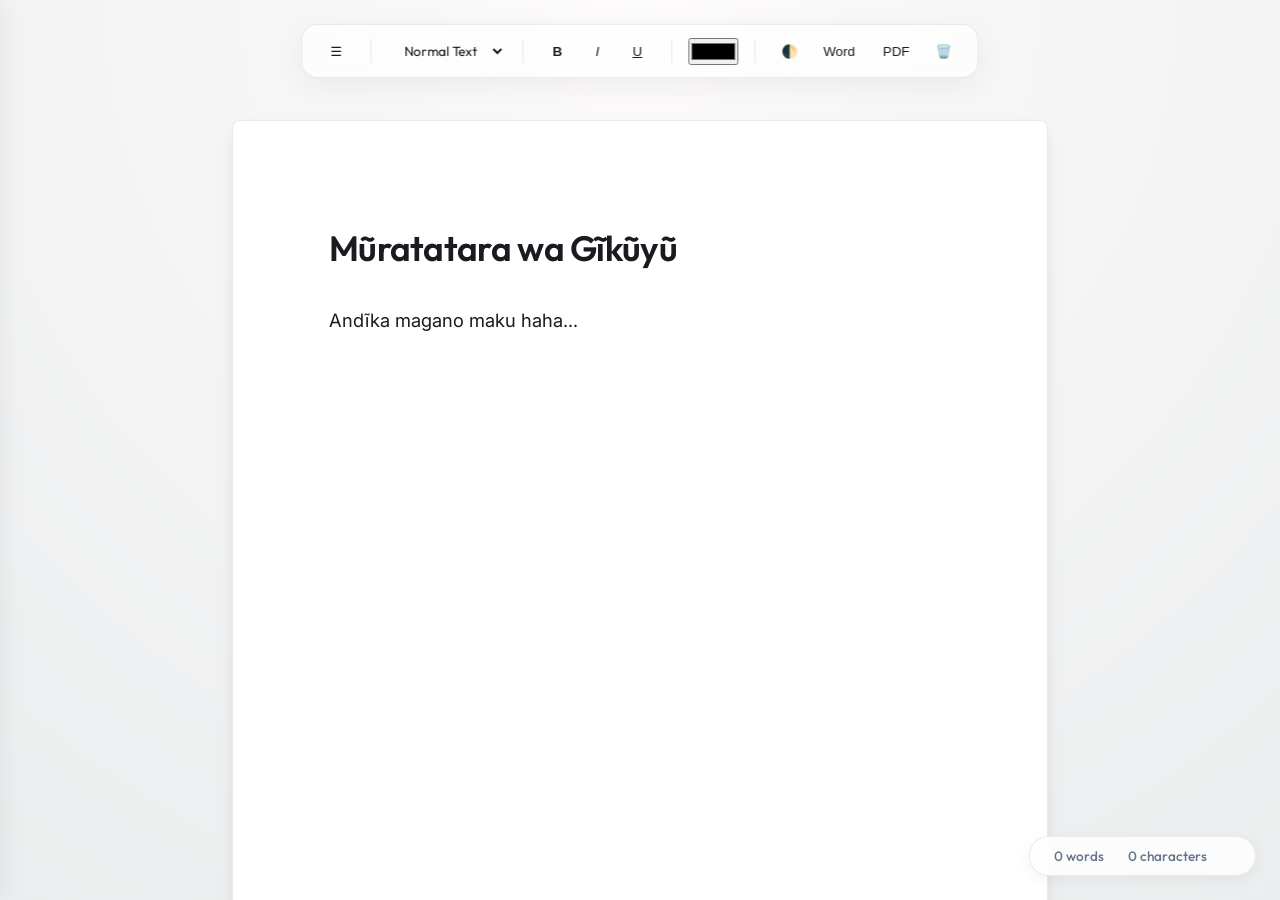
==== frontend/index.html @ 94670645 "UI Overhaul, Document Management, Smart Diacritics and Folder Restructuring" ====
<!DOCTYPE html>
<html lang="ki">
<head>
    <meta charset="UTF-8">
    <meta name="viewport" content="width=device-width, initial-scale=1.0">
    <title>Kikuyu Docs | Smart Autocomplete Editor</title>
    <link rel="stylesheet" href="style.css">
    <link rel="preconnect" href="https://fonts.googleapis.com">
    <link rel="preconnect" href="https://fonts.gstatic.com" crossorigin>
    <link href="https://fonts.googleapis.com/css2?family=Inter:wght@300;400;500;600&family=Outfit:wght@400;600&display=swap" rel="stylesheet">
</head>
<body class="light-mode" spellcheck="false" data-gramm="false" data-gramm_editor="false" data-ms-editor="false" translate="no" autocorrect="off" autocapitalize="off" autocomplete="off">
    <div class="layout-wrapper">
        <!-- Sidebar -->
        <div class="sidebar" id="sidebar">
            <div class="sidebar-header">
                <h2>Documents</h2>
                <button id="new-doc-btn" class="toolbar-btn" title="New Document">➕</button>
            </div>
            <div class="doc-list" id="doc-list">
                <!-- Document items will be loaded here -->
            </div>
        </div>

        <div class="app-container" id="main-container" spellcheck="false">
            <!-- Toolbar Section -->
        <div class="toolbar-wrapper">
            <div class="toolbar">
                <div class="toolbar-group">
                    <button id="menu-btn" class="toolbar-btn" title="Toggle Sidebar">☰</button>
                </div>
                <div class="toolbar-divider"></div>
                <div class="toolbar-group">
                    <select id="header-select" class="toolbar-select" aria-label="Text formatting" title="Text formatting">
                        <option value="p">Normal Text</option>
                        <option value="h1">Heading 1</option>
                        <option value="h2">Heading 2</option>
                        <option value="h3">Heading 3</option>
                    </select>
                </div>
                <div class="toolbar-divider"></div>
                <div class="toolbar-group">
                    <button id="bold-btn" class="toolbar-btn" title="Bold (Ctrl+B)"><b>B</b></button>
                    <button id="italic-btn" class="toolbar-btn" title="Italic (Ctrl+I)"><i>I</i></button>
                    <button id="underline-btn" class="toolbar-btn" title="Underline (Ctrl+U)"><u>U</u></button>
                </div>
                <div class="toolbar-divider"></div>
                <div class="toolbar-group">
                    <input type="color" id="color-picker" class="toolbar-color" value="#000000" title="Text Color" aria-label="Text color">
                </div>
                <div class="toolbar-divider"></div>
                <div class="toolbar-group actions">
                    <button id="theme-btn" class="toolbar-btn" title="Toggle Dark Mode">🌓</button>
                    <button id="save-word-btn" class="toolbar-btn export-btn" title="Export as Word Document">Word</button>
                    <button id="save-pdf-btn" class="toolbar-btn export-btn" title="Export as PDF">PDF</button>
                    <button id="clear-btn" class="toolbar-btn" title="Clear Editor">🗑️</button>
                </div>
            </div>
        </div>

        <!-- Document Area -->
        <div id="page-container" class="document-container" spellcheck="false">
            <div id="page-1" class="a4-page" contenteditable="true" spellcheck="false" 
                 role="textbox" aria-multiline="true" aria-autocomplete="list" aria-haspopup="listbox" title="Kikuyu Text Editor"
                 data-gramm="false" data-gramm_editor="false" data-ms-editor="false" translate="no" autocorrect="off" autocapitalize="off" autocomplete="off">
                <h1>Mũratatara wa Gĩkũyũ</h1>
                <p>Andĩka magano maku haha...</p>
            </div>
        </div>

        <!-- Status Bar -->
        <div id="status-bar" class="status-bar">
            <div id="word-count">0 words</div>
            <div id="char-count">0 characters</div>
            <div id="page-count"></div> <!-- Optional now -->
            <div class="status-label">Kikuyu Docs v2.0</div>
        </div>

        <!-- Floating Suggestion Box -->
        <div id="suggestions" class="suggestions-container" role="listbox" aria-label="Suggestions"></div>
    </div>
    </div>

    <script src="app.js"></script>
</body>
</html>
---- frontend/style.css ----
:root {
    --primary-color: #4f46e5;
    --primary-gradient: linear-gradient(135deg, #4f46e5 0%, #7c3aed 100%);
    --bg-light: #f4f5f7;
    --paper-white: #ffffff;
    --text-main: #1a1b20;
    --toolbar-border: rgba(0, 0, 0, 0.08);
    --toolbar-bg: rgba(255, 255, 255, 0.7);
    --accent-color: #f59e0b;
    --status-bg: rgba(255, 255, 255, 0.8);
    --status-text: #64748b;
    --sheet-shadow: 0 8px 24px -4px rgba(0, 0, 0, 0.08), 0 4px 12px -2px rgba(0, 0, 0, 0.04);
}

body.dark-mode {
    --primary-color: #6366f1;
    --primary-gradient: linear-gradient(135deg, #6366f1 0%, #8b5cf6 100%);
    --bg-light: #0b0c10;
    --paper-white: #16181d;
    --text-main: #e2e8f0;
    --toolbar-border: rgba(255, 255, 255, 0.05);
    --toolbar-bg: rgba(22, 24, 29, 0.75);
    --status-bg: rgba(22, 24, 29, 0.85);
    --status-text: #81818a;
    --sheet-shadow: 0 16px 40px -5px rgba(0, 0, 0, 0.8), 0 8px 16px -4px rgba(0, 0, 0, 0.6);
}

* {
    box-sizing: border-box;
    margin: 0;
    padding: 0;
}

body {
    font-family: 'Inter', sans-serif;
    background: var(--bg-light);
    color: var(--text-main);
    overflow: hidden;
    transition: background 0.4s ease, color 0.4s ease;
}

body:not(.dark-mode) {
    background: radial-gradient(circle at 50% 0%, #fdfbfb 0%, #ebedee 100%);
}

body.dark-mode {
    background: radial-gradient(circle at 50% 0%, #1e1e24 0%, #0b0c10 100%);
}

.layout-wrapper {
    display: flex;
    height: 100vh;
    overflow: hidden;
}

.app-container {
    flex: 1;
    display: flex;
    flex-direction: column;
}

/* Sidebar Styling */
.sidebar {
    width: 280px;
    background: var(--status-bg);
    border-right: 1px solid var(--toolbar-border);
    backdrop-filter: blur(16px);
    -webkit-backdrop-filter: blur(16px);
    display: flex;
    flex-direction: column;
    transition: transform 0.3s cubic-bezier(0.4, 0, 0.2, 1);
    transform: translateX(-100%);
    position: absolute;
    height: 100vh;
    z-index: 2000;
    box-shadow: 4px 0 24px rgba(0,0,0,0.05);
}

.sidebar.open {
    transform: translateX(0);
}

.sidebar-header {
    padding: 24px;
    border-bottom: 1px solid var(--toolbar-border);
    display: flex;
    justify-content: space-between;
    align-items: center;
}

.sidebar-header h2 {
    font-family: 'Outfit', sans-serif;
    font-size: 1.2rem;
    font-weight: 600;
}

.doc-list {
    flex: 1;
    overflow-y: auto;
    padding: 16px;
    display: flex;
    flex-direction: column;
    gap: 8px;
}

.doc-item {
    padding: 12px 16px;
    border-radius: 8px;
    cursor: pointer;
    transition: background 0.2s;
    font-size: 0.95rem;
}

.doc-item:hover {
    background: rgba(120, 120, 120, 0.1);
}

.doc-item.active {
    background: var(--primary-gradient);
    color: white;
}

/* Toolbar Styling */
.toolbar-wrapper {
    position: fixed;
    top: 24px;
    left: 50%;
    transform: translateX(-50%);
    background: var(--toolbar-bg);
    border: 1px solid var(--toolbar-border);
    border-radius: 16px;
    padding: 8px 16px;
    z-index: 1000;
    box-shadow: 0 8px 32px rgba(0, 0, 0, 0.06);
    backdrop-filter: blur(16px);
    -webkit-backdrop-filter: blur(16px);
    transition: all 0.3s ease;
}

.toolbar-wrapper:hover {
    box-shadow: 0 12px 48px rgba(0, 0, 0, 0.1);
}

.toolbar {
    display: flex;
    align-items: center;
    max-width: 1600px;
    margin: 0 auto;
    gap: 16px;
}

.toolbar-group {
    display: flex;
    gap: 4px;
    align-items: center;
}

.toolbar-divider {
    width: 1px;
    height: 24px;
    background: var(--toolbar-border);
}

.toolbar-select {
    padding: 6px 12px;
    border-radius: 4px;
    border: 1px solid transparent;
    background: transparent;
    color: var(--text-main);
    font-family: 'Outfit', sans-serif;
    cursor: pointer;
}

.toolbar-btn {
    width: 36px;
    height: 36px;
    border-radius: 8px;
    border: none;
    background: transparent;
    color: var(--text-main);
    cursor: pointer;
    display: flex;
    align-items: center;
    justify-content: center;
    transition: all 0.2s cubic-bezier(0.4, 0, 0.2, 1);
}

.toolbar-btn:hover {
    background: rgba(120, 120, 120, 0.15);
    transform: scale(1.05);
}

.toolbar-btn:active {
    transform: scale(0.95);
}

.export-btn {
    width: auto;
    padding: 0 12px;
    font-weight: 500;
}

/* --- THE CANVAS SYSTEM --- */
.document-container {
    flex: 1;
    overflow-y: scroll;
    padding: 120px 16px 60px 16px; /* Space for top floating toolbar and bottom overscroll */
    display: flex;
    flex-direction: column;
    align-items: center;
    gap: 40px; /* Space between pages */
    scroll-behavior: smooth;
}

.a4-page {
    width: 816px; /* Exactly A4 */
    min-height: 1056px; /* Exactly A4 */
    max-height: 1056px; /* Restrict writing outside */
    background: var(--paper-white);
    box-shadow: var(--sheet-shadow);
    padding: 96px; /* 1 inch margins */
    box-sizing: border-box;
    border: 1px solid var(--toolbar-border);
    border-radius: 8px; /* Slight modern rounding */
    outline: none;
    overflow: hidden; /* Stop text spilling down, JS handles new page */
    cursor: text;
    transition: background 0.4s ease, box-shadow 0.4s ease, border-color 0.4s ease;

    font-size: 1.15rem;
    line-height: 1.8;
    color: var(--text-main);
    word-wrap: break-word;
    overflow-wrap: break-word;
    font-variant-numeric: tabular-nums;
}

.a4-page h1 { 
    font-size: 2.2rem; 
    margin-bottom: 24px; 
    font-family: 'Outfit', sans-serif; 
    font-weight: 600; 
    letter-spacing: -0.02em; 
}
.a4-page h2 { 
    font-size: 1.6rem; 
    margin-top: 40px; 
    margin-bottom: 16px; 
    font-family: 'Outfit', sans-serif; 
    font-weight: 600; 
}
.a4-page p { 
    margin-bottom: 24px; 
}

/* Status Bar */
.status-bar {
    position: fixed;
    bottom: 24px;
    right: 24px;
    background: var(--status-bg);
    border: 1px solid var(--toolbar-border);
    border-radius: 24px;
    padding: 10px 24px;
    display: flex;
    gap: 24px;
    font-size: 0.85rem;
    color: var(--status-text);
    z-index: 1000;
    box-shadow: 0 4px 16px rgba(0, 0, 0, 0.05);
    backdrop-filter: blur(12px);
    -webkit-backdrop-filter: blur(12px);
    font-family: 'Outfit', sans-serif;
    font-weight: 500;
    transition: opacity 0.3s, transform 0.3s;
}

.status-label {
    display: none; /* Hide label in pill mode to save space */
}

/* Floating Suggestion Box */
.suggestions-container {
    position: absolute;
    background: var(--status-bg);
    border-radius: 12px;
    box-shadow: 0 12px 48px rgba(0,0,0,0.15);
    display: none;
    z-index: 2000;
    min-width: 250px;
    max-height: 350px;
    overflow: hidden;
    border: 1px solid var(--toolbar-border);
    backdrop-filter: blur(16px);
    -webkit-backdrop-filter: blur(16px);
    font-family: 'Outfit', sans-serif;
    animation: slideUp 0.2s cubic-bezier(0.16, 1, 0.3, 1);
}

@keyframes slideUp {
    from { opacity: 0; transform: translateY(10px) scale(0.98); }
    to { opacity: 1; transform: translateY(0) scale(1); }
}

.suggestion-item {
    padding: 12px 20px;
    cursor: pointer;
    color: var(--text-main);
    display: flex;
    justify-content: space-between;
    transition: background 0.2s;
}

.suggestion-item.selected, .suggestion-item:hover {
    background: var(--primary-gradient);
    color: white;
}

/* Spellchecker Styles */
.spell-error {
    text-decoration: underline wavy red;
    text-decoration-skip-ink: none;
    cursor: pointer;
}

/* Custom Context Menu */
.custom-context-menu {
    position: absolute;
    background: var(--status-bg);
    border-radius: 8px;
    box-shadow: 0 8px 24px rgba(0,0,0,0.12);
    border: 1px solid var(--toolbar-border);
    padding: 6px 0;
    min-width: 180px;
    z-index: 3000;
    display: none;
    font-size: 0.95rem;
    font-family: 'Outfit', sans-serif;
    backdrop-filter: blur(16px);
    -webkit-backdrop-filter: blur(16px);
    animation: fadeIn 0.15s ease-out;
}

@keyframes fadeIn {
    from { opacity: 0; transform: scale(0.95); }
    to { opacity: 1; transform: scale(1); }
}

.context-menu-item {
    padding: 8px 16px;
    cursor: pointer;
    color: var(--text-main);
}

.context-menu-item:hover {
    background: var(--bg-gray);
}

@media print {
    @page { size: A4; margin: 0; }
    body, html, .app-container { height: auto !important; background: white !important; }
    .toolbar-wrapper, .status-bar, .suggestions-container { display: none !important; }
    .document-container { 
        padding: 0 !important; 
        gap: 0 !important; 
        background: none !important; 
        overflow: visible !important; 
    }
    .a4-page { 
        box-shadow: none !important; 
        background: none !important;
        border: none !important;
        margin: 0 !important;
        page-break-after: always;
        overflow: visible !important;
    }
}
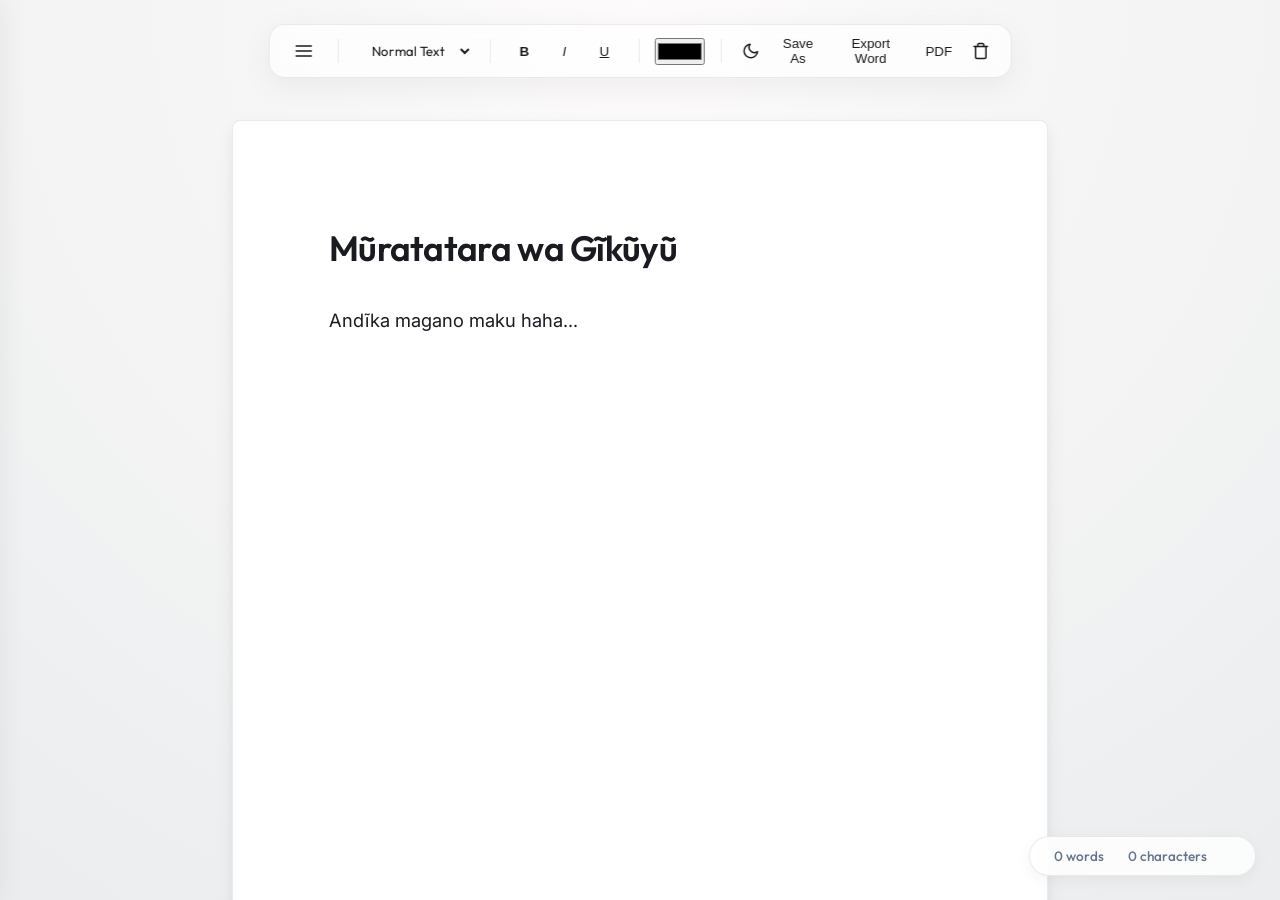
==== commit 70cadf40: "Implement SVG UI, Local File System Access, Word Export, and Sidebar Document Management Fixes" ====
--- a/frontend/index.html
+++ b/frontend/index.html
@@ -15,7 +15,14 @@
         <div class="sidebar" id="sidebar">
             <div class="sidebar-header">
                 <h2>Documents</h2>
-                <button id="new-doc-btn" class="toolbar-btn" title="New Document">➕</button>
+                <div style="display:flex; gap:4px">
+                    <button id="open-file-btn" class="toolbar-btn" title="Open Local File">
+                        <svg width="18" height="18" viewBox="0 0 24 24" fill="none" stroke="currentColor" stroke-width="2" stroke-linecap="round" stroke-linejoin="round"><path d="M22 19a2 2 0 0 1-2 2H4a2 2 0 0 1-2-2V5a2 2 0 0 1 2-2h5l2 3h9a2 2 0 0 1 2 2z"></path></svg>
+                    </button>
+                    <button id="new-doc-btn" class="toolbar-btn" title="New Document">
+                        <svg width="18" height="18" viewBox="0 0 24 24" fill="none" stroke="currentColor" stroke-width="2" stroke-linecap="round" stroke-linejoin="round"><line x1="12" y1="5" x2="12" y2="19"></line><line x1="5" y1="12" x2="19" y2="12"></line></svg>
+                    </button>
+                </div>
             </div>
             <div class="doc-list" id="doc-list">
                 <!-- Document items will be loaded here -->
@@ -27,7 +34,9 @@
         <div class="toolbar-wrapper">
             <div class="toolbar">
                 <div class="toolbar-group">
-                    <button id="menu-btn" class="toolbar-btn" title="Toggle Sidebar">☰</button>
+                    <button id="menu-btn" class="toolbar-btn" title="Toggle Sidebar">
+                        <svg width="20" height="20" viewBox="0 0 24 24" fill="none" stroke="currentColor" stroke-width="2" stroke-linecap="round" stroke-linejoin="round"><line x1="3" y1="12" x2="21" y2="12"></line><line x1="3" y1="6" x2="21" y2="6"></line><line x1="3" y1="18" x2="21" y2="18"></line></svg>
+                    </button>
                 </div>
                 <div class="toolbar-divider"></div>
                 <div class="toolbar-group">
@@ -50,10 +59,15 @@
                 </div>
                 <div class="toolbar-divider"></div>
                 <div class="toolbar-group actions">
-                    <button id="theme-btn" class="toolbar-btn" title="Toggle Dark Mode">🌓</button>
-                    <button id="save-word-btn" class="toolbar-btn export-btn" title="Export as Word Document">Word</button>
+                    <button id="theme-btn" class="toolbar-btn" title="Toggle Dark Mode">
+                        <svg width="18" height="18" viewBox="0 0 24 24" fill="none" stroke="currentColor" stroke-width="2" stroke-linecap="round" stroke-linejoin="round"><path d="M21 12.79A9 9 0 1 1 11.21 3 7 7 0 0 0 21 12.79z"></path></svg>
+                    </button>
+                    <button id="save-as-btn" class="toolbar-btn export-btn" title="Save File to PC">Save As</button>
+                    <button id="export-word-btn" class="toolbar-btn export-btn" title="Export as Word Document">Export Word</button>
                     <button id="save-pdf-btn" class="toolbar-btn export-btn" title="Export as PDF">PDF</button>
-                    <button id="clear-btn" class="toolbar-btn" title="Clear Editor">🗑️</button>
+                    <button id="clear-btn" class="toolbar-btn" title="Clear Editor">
+                        <svg width="18" height="18" viewBox="0 0 24 24" fill="none" stroke="currentColor" stroke-width="2" stroke-linecap="round" stroke-linejoin="round"><polyline points="3 6 5 6 21 6"></polyline><path d="M19 6v14a2 2 0 0 1-2 2H7a2 2 0 0 1-2-2V6m3 0V4a2 2 0 0 1 2-2h4a2 2 0 0 1 2 2v2"></path></svg>
+                    </button>
                 </div>
             </div>
         </div>
--- a/frontend/style.css
+++ b/frontend/style.css
@@ -109,10 +109,43 @@
     cursor: pointer;
     transition: background 0.2s;
     font-size: 0.95rem;
+    display: flex;
+    justify-content: space-between;
+    align-items: center;
 }
 
 .doc-item:hover {
     background: rgba(120, 120, 120, 0.1);
+}
+
+.doc-title {
+    flex: 1;
+    white-space: nowrap;
+    overflow: hidden;
+    text-overflow: ellipsis;
+}
+
+.doc-delete-btn {
+    background: transparent;
+    border: none;
+    color: var(--status-text);
+    cursor: pointer;
+    opacity: 0;
+    transition: opacity 0.2s, color 0.2s, background 0.2s;
+    display: flex;
+    align-items: center;
+    justify-content: center;
+    padding: 4px;
+    border-radius: 4px;
+}
+
+.doc-item:hover .doc-delete-btn {
+    opacity: 1;
+}
+
+.doc-delete-btn:hover {
+    color: #ef4444;
+    background: rgba(239, 68, 68, 0.15);
 }
 
 .doc-item.active {
